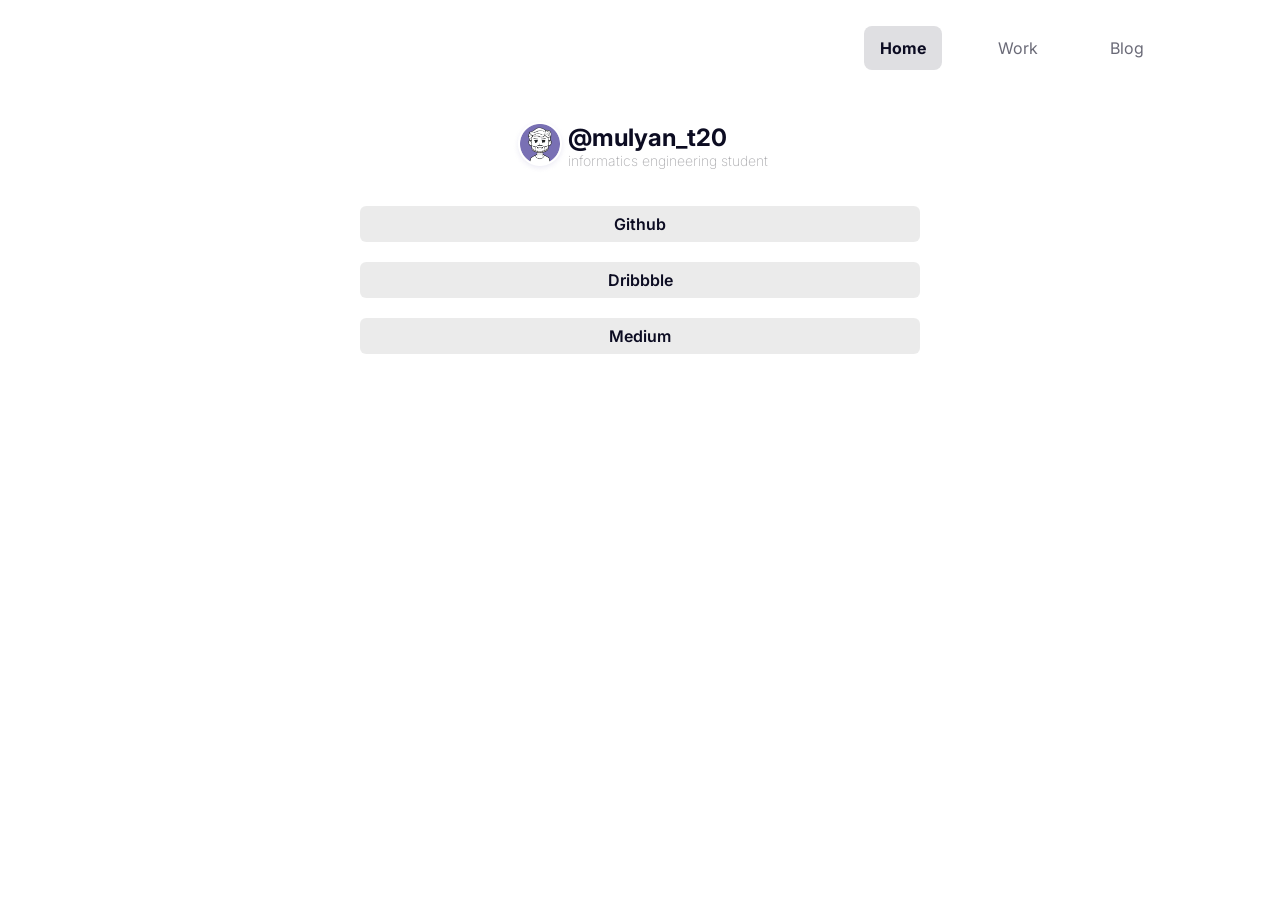
==== link.html @ 0ded8718 "Add files via upload" ====
<!DOCTYPE html>
<html lang="en">
<head>
    <meta charset="UTF-8">
    <meta http-equiv="X-UA-Compatible" content="IE=edge">
    <meta name="viewport" content="width=device-width, initial-scale=1.0">
    <title>Link</title>
    <link rel="stylesheet" href="assets/css/link.css">
</head>
<body>
    <nav>
        <ul>
            <li>
               <a href="#" class="link__nav active__nav">Home</a> 
            </li>
            <li>
                <a href="#" class="link__nav">Work</a>
            </li>
            <li>
                <a href="#" class="link__nav">Blog</a>
            </li>
        </ul>
    </nav>
    <div class="container">
        <div class="head">
            <img src="assets/img/pp.png" alt="" class="head__img">
            <div class="head__desc">
                <h1 class="head__title">@mulyan_t20</h1>
                <p class="head__subtitle">informatics engineering student</p>
            </div>
        </div>
        <div class="link">
            <a href="https://github.com/mulyan" target="_blank" class="link_item">Github</a>
            <a href="https://dribbble.com/Mulyan_T20" target="_blank" class="link_item">Dribbble</a>
            <a href="https://medium.com/@mulyan" target="_blank" class="link_item">Medium</a>
        </div>
    </div>
</body>
</html>
---- assets/css/link.css ----
@import url('https://fonts.googleapis.com/css2?family=Inter:wght@300;400;600&display=swap');

:root {
    --main-bg: #F7F7F7;
    --neutral : #fff;
    --neutral-alt: #9D9DA0;
    --bg-hover: #DFDFE2;

    --head-font: 42px;
    --body-font: 14px;

    --bold-w: 700;
    --semi-w: 600;
    --light-w: 300;
}
/* reset */
* {
    margin: 0;
    padding: 0;
    box-sizing: border-box;
}
body {
    font-family: 'inter', sans-serif;
}
.container {
    padding: 0 80px;
    height: 100%;
}

@media only screen and (max-width: 600px) {
    .container {
        padding: 0 10px;
    }
}

@media only screen and (max-width: 768px) {
    
}
/* nav */
nav {
    max-width: 100%;
    height: 96px;
    display: flex;
    align-items: center;
    justify-content: flex-end;
    padding: 0 120px;
}
nav ul {
    max-width: 480px;
    display: flex;
    justify-content: space-between;
}
ul li {
    list-style: none;
}
ul li:not(:last-child) {
    margin-right: 40px;
}
.link__nav {
    display: block;
    text-decoration: none;
    color: #6A6A77;
    border-radius: 8px;
    padding: 12px 16px;
}
.active__nav {
    color: #0C0C22;
    background: var(--bg-hover);
    font-weight: var(--bold-w);
}
.link__nav:hover {
    background: var(--bg-hover);
    color: #0C0C22;

}

@media only screen and (max-width: 600px) {
    nav {
        box-sizing: border-box;
    }
    nav ul {
        width: 90%;
        justify-content: flex-start;
    }
    ul li:not(:last-child) {
        margin-right: 20px;
    }
}

@media only screen and (max-width: 768px) {
    nav {
        padding: 0 10px;
        justify-content: center;
    }
}

/* head */
.head {
    width: 100%;
    min-height: 100px;
    display: flex;
    justify-content: center;
    align-items: center;
}
.head__img {
    width: 56px;
}
.link {
    width: 100%;
    height: 100%;
    padding: 10px 0;
    display: flex;
    flex-direction: column;
    align-items: center;
    justify-content: center;
}
.head__title {
    font-size: 24px;
    color: #0C0C22;
}
.head__subtitle {
    font-size: 14px;
    font-weight: 200;
    color: #aaaaad;
}
.link_item {
    text-align: center;
    text-decoration: none;
    color: #0C0C22;
    background: rgba(0, 0, 0, 0.08);
    font-weight: 600;
    display: block;
    line-height: 36px;
    height: 36px;
    width: 50%;
    border-radius: 6px;
}
.link_item:not(:last-child) {
    margin-bottom: 20px;
}
@media only screen and (max-width: 768px) {
    .link_item {
        width: 100%;
    }
}
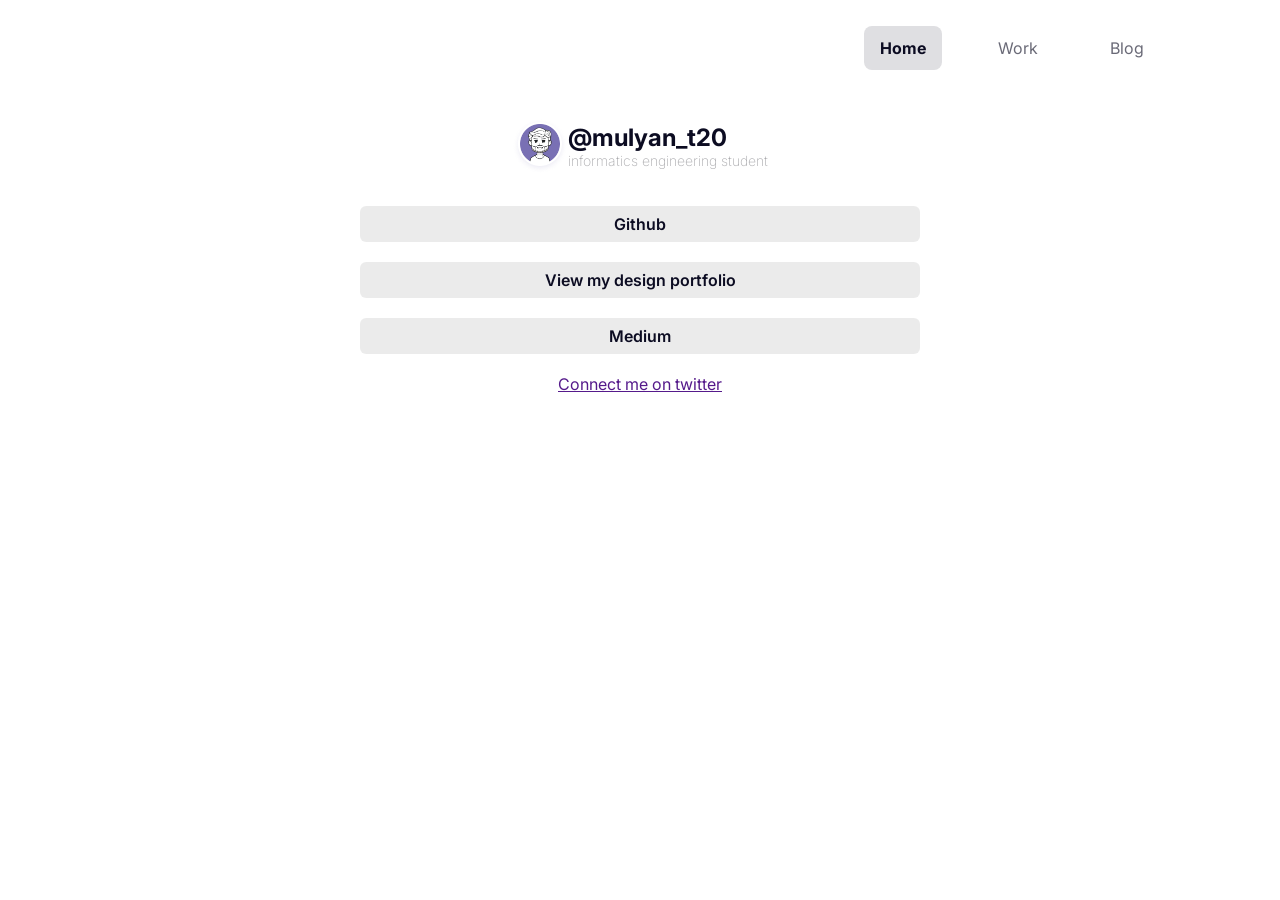
==== commit b7bf9ebe: "update html" ====
--- a/link.html
+++ b/link.html
@@ -31,8 +31,9 @@
         </div>
         <div class="link">
             <a href="https://github.com/mulyan" target="_blank" class="link_item">Github</a>
-            <a href="https://dribbble.com/Mulyan_T20" target="_blank" class="link_item">Dribbble</a>
+            <a href="https://dribbble.com/Mulyan_T20" target="_blank" class="link_item">View my design portfolio</a>
             <a href="https://medium.com/@mulyan" target="_blank" class="link_item">Medium</a>
+            <a href="" target="_blank">Connect me on twitter</a>
         </div>
     </div>
 </body>
